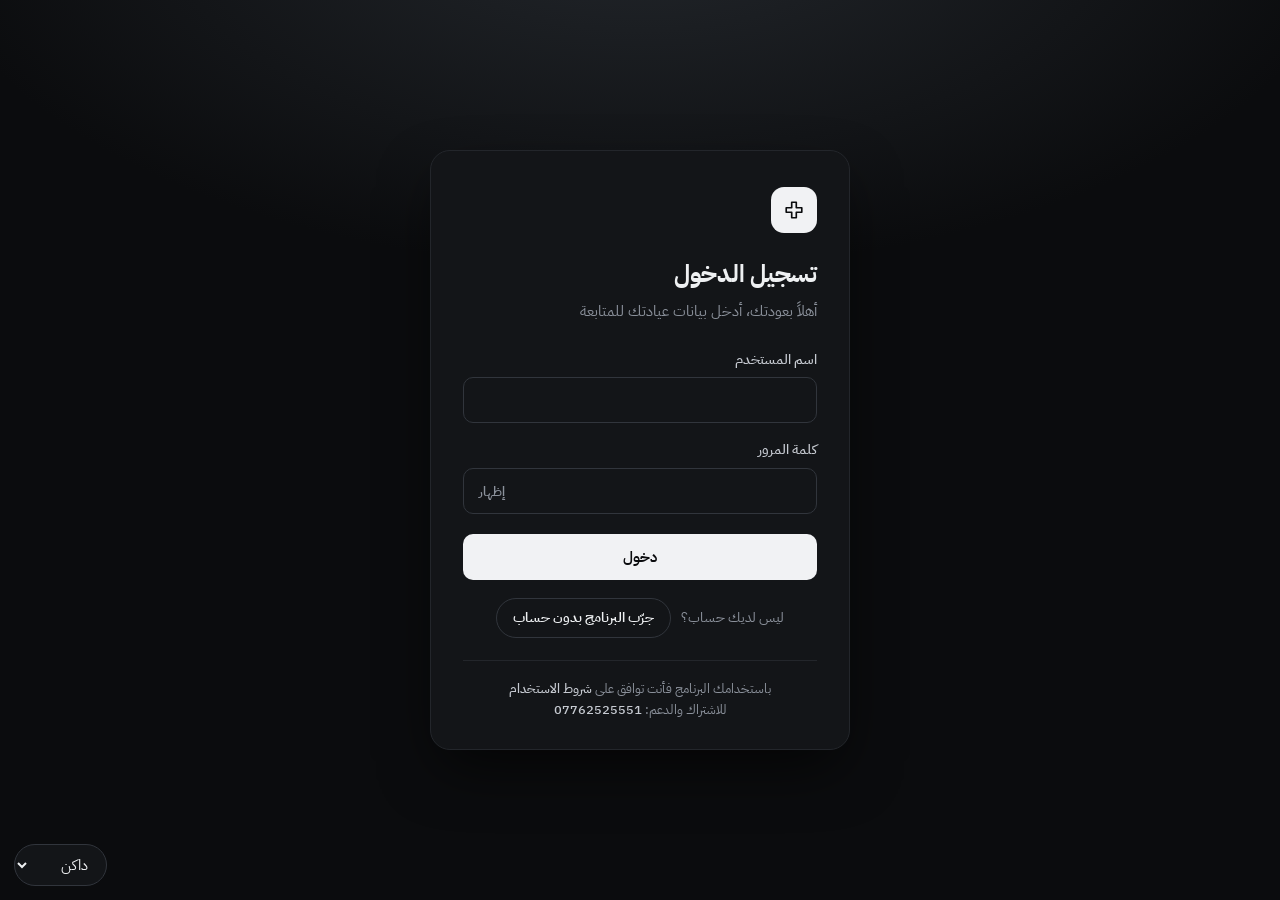
==== app.html @ d72290f8 "Rebuild clinic app on the store's platform: login, themes, provider, devices - Separate pages like t" ====
<!doctype html>
<html lang="ar" dir="rtl">
<head>
<meta charset="utf-8">
<meta name="viewport" content="width=device-width, initial-scale=1, viewport-fit=cover">
<title>العيادة</title>
<script>
(function () {
  // لون الخلفية قبل تحميل التنسيق، حتى لا تومض الصفحة بالأبيض
  try {
    var k = /provider\.html$/i.test(location.pathname) ? 'clinicProviderPrefs' : 'clinicPrefs';
    var p = JSON.parse(localStorage.getItem(k) || '{}'), t = p.theme || 'dark';
    document.documentElement.style.background = t === 'glass' ? '#161618' : t === 'light' ? '#f6f6f7' : '#0b0c0e';
    document.documentElement.style.colorScheme = t === 'light' ? 'light' : 'dark';
  } catch (e) { }
})();
</script>
<link rel="preconnect" href="https://pxxgydllfustqkpkfiqn.supabase.co">
<link rel="preconnect" href="https://fonts.googleapis.com">
<link rel="preconnect" href="https://fonts.gstatic.com" crossorigin>
<link rel="stylesheet" href="https://fonts.googleapis.com/css2?family=IBM+Plex+Sans+Arabic:wght@400;500;600;700&display=swap">
<link rel="stylesheet" href="design.css?v=202610290">
<link rel="stylesheet" href="glass.css?v=202610290">
<script src="theme.js?v=202610290"></script>
<script src="pwa.js?v=202610290"></script>
</head>
<body>
<div class="app">
  <aside class="side" aria-label="القائمة">
    <div class="side-brand">
      <span class="logo" id="bLogo" aria-hidden="true">ع</span>
      <span class="name"><b id="bClinic">العيادة</b><small id="bDoctor">نظام إدارة العيادة</small></span>
    </div>
    <nav id="nav" aria-label="الأقسام"></nav>
    <nav class="bottom" id="navBottom" aria-label="الإعدادات"></nav>
    <div class="user-box" id="userBox" hidden></div>
    <div class="net" id="net"></div>
  </aside>
  <div class="main">
    <header class="topbar">
      <div class="search">
        <svg viewBox="0 0 24 24" fill="none" stroke="currentColor" stroke-width="2" aria-hidden="true"><circle cx="11" cy="11" r="7"/><path d="m20 20-3.5-3.5"/></svg>
        <input type="search" id="gq" placeholder="ابحث عن مريض بالاسم أو الهاتف أو رقم الملف" autocomplete="off" aria-label="بحث عن مريض">
        <div class="gres" id="gres" hidden></div>
      </div>
      <div class="top-acts" id="topActs"></div>
    </header>
    <div id="banner"></div>
    <main id="view"><div class="loading">جارٍ فتح العيادة…</div></main>
  </div>
</div>
<div class="nav-backdrop" id="navBackdrop"></div>
<nav class="glass-tabbar" id="tabbar" aria-label="التبويبات"></nav>
<div class="overlay" id="overlay" hidden>
  <div class="sheet" id="sheet" role="dialog" aria-modal="true" aria-labelledby="mTitle">
    <div class="sheet-h"><h3 id="mTitle"></h3><button class="x" data-act="closeModal" aria-label="إغلاق">×</button></div>
    <div class="sheet-b" id="mBody"></div>
  </div>
</div>
<div class="toast" id="toast" role="status" hidden></div>
<div class="tip" id="tip" hidden></div>
<script src="core.js?v=202610290"></script>
<script src="views.js?v=202610290"></script>
<script src="patient.js?v=202610290"></script>
<script src="finance.js?v=202610290"></script>
<script src="extras.js?v=202610290"></script>
<script src="admin.js?v=202610290"></script>
<script src="cloud.js?v=202610290"></script>
<script src="demo.js?v=202610290"></script>
<script>App.start();</script>
</body>
</html>
---- design.css ----
/* design.css — الهوية البصرية للعيادة: نفس هوية برنامج المتجر (الفاتح، الداكن، الزجاج في glass.css)
 *
 * الثيم يضعه theme.js على <html data-theme="light|dark" data-glass="on|off" data-motion="on|off">.
 * لتغيير الألوان عدّل المتغيرات في أول الملف فقط. الوصفات والتقارير المطبوعة لها ألوانها الثابتة (.docprev).
 */

/* ===== الألوان: الوضع الفاتح ===== */
:root {
  --bg: #f6f6f7; --surface: #ffffff; --surface-2: #f3f4f6; --surface-3: #eaecef;
  --border: #e7e8eb; --border-strong: #d5d8dd;
  --text: #0e1116; --text-2: #3a404a; --muted: #6b7280; --faint: #9aa0aa;
  --primary: #111318; --primary-hover: #262a31; --primary-text: #ffffff;
  --accent: #0c8a63; --accent-soft: #e6f4ee; --accent-text: #0a6d4f; --accent-ink: #ffffff;
  --danger: #d4342a; --danger-soft: #fdecea; --danger-text: #b42318;
  --warn: #b7700a; --warn-soft: #fdf3e1; --warn-text: #93570a;
  --info: #2f5fd0; --info-soft: #ebf0fd; --info-text: #2449a8;
  --violet: #6247c4; --violet-soft: #efebfb;
  --hero-bg: #111318; --hero-text: #ffffff; --hero-muted: rgba(255, 255, 255, .62);
  --ring: rgba(12, 138, 99, .22);
  --shadow-sm: 0 1px 2px rgba(16, 24, 40, .04);
  --shadow-md: 0 1px 2px rgba(16, 24, 40, .04), 0 10px 30px -12px rgba(16, 24, 40, .12);
  --shadow-lg: 0 24px 60px -16px rgba(16, 24, 40, .28);
  --s1: #2a78d6; --s2: #eb6834; --grid: #eceef1;
  --radius: 14px; --radius-sm: 10px; --sidebar: 256px;
  --font-ui: "IBM Plex Sans Arabic", -apple-system, "SF Arabic", "Segoe UI", Tahoma, Arial, sans-serif;
  --ease: cubic-bezier(.2, .8, .2, 1); --ease-out: cubic-bezier(.16, 1, .3, 1);
  --dur-1: 120ms; --dur-2: 180ms; --dur-3: 280ms;
  color-scheme: light;
}

/* ===== الألوان: الوضع الداكن ===== */
html[data-theme="dark"] {
  color-scheme: dark;
  --bg: #0b0c0e; --surface: #131518; --surface-2: #1a1d21; --surface-3: #23272c;
  --border: #23262b; --border-strong: #31353c;
  --text: #eef0f2; --text-2: #c6cad1; --muted: #8b919b; --faint: #626872;
  --primary: #f1f2f4; --primary-hover: #ffffff; --primary-text: #0b0c0e;
  --accent: #3ccf98; --accent-soft: rgba(60, 207, 152, .12); --accent-text: #5fe0ae; --accent-ink: #04150e;
  --danger: #f2706a; --danger-soft: rgba(242, 112, 106, .13); --danger-text: #f79a95;
  --warn: #f0b44c; --warn-soft: rgba(240, 180, 76, .13); --warn-text: #f5c879;
  --info: #7ea3ff; --info-soft: rgba(126, 163, 255, .13); --info-text: #a5bfff;
  --violet: #b3a6f3; --violet-soft: rgba(179, 166, 243, .14);
  --hero-bg: linear-gradient(160deg, #1d2a24 0%, #15191b 70%); --hero-text: #f1f2f4; --hero-muted: rgba(241, 242, 244, .6);
  --ring: rgba(60, 207, 152, .25);
  --shadow-sm: none; --shadow-md: 0 1px 0 rgba(255, 255, 255, .02) inset; --shadow-lg: 0 24px 60px -12px rgba(0, 0, 0, .7);
  --s1: #3987e5; --s2: #d95926; --grid: #23262b;
}

/* أسماء المتغيرات القديمة داخل مكونات العيادة تتبع الهوية الجديدة */
:root, html[data-theme="dark"] {
  --ink: var(--text); --ink-2: var(--text-2); --line: var(--border); --line-2: var(--border-strong);
  --ok: var(--accent); --ok-soft: var(--accent-soft); --shadow: var(--shadow-lg);
  --f-display: var(--font-ui); --f-body: var(--font-ui); --r: var(--radius-sm);
}

/* ===== الأساس ===== */
*, *::before, *::after { box-sizing: border-box }
html, body { background: var(--bg); margin: 0 }
body { color: var(--text); font-family: var(--font-ui); font-size: 15px; line-height: 1.6; -webkit-font-smoothing: antialiased; -moz-osx-font-smoothing: grayscale }
button, input, select, textarea { font: inherit; color: inherit }
:focus-visible { outline: 2px solid var(--accent); outline-offset: 2px }
h1, h2, h3, h4 { text-wrap: balance }
img { max-width: 100% }
.num, td, .kpi .v { font-variant-numeric: tabular-nums }
small.cur { font-size: .78em; color: var(--muted); font-weight: 500 }
.muted { color: var(--muted) }
.ltr { direction: ltr; unicode-bidi: isolate }
[hidden] { display: none !important }
::selection { background: var(--accent-soft) }

/* ===== الحركة ===== */
html[data-motion="off"] *, html[data-motion="off"] *::before, html[data-motion="off"] *::after { animation: none !important; transition: none !important }
@media (prefers-reduced-motion: reduce) { *, *::before, *::after { animation: none !important; transition: none !important } }

/* ===== الإطار: قائمة جانبية يمين + مساحة عمل ===== */
.app { display: grid; grid-template-columns: var(--sidebar) minmax(0, 1fr); min-height: 100vh; transition: grid-template-columns var(--dur-3) var(--ease) }
html.nav-collapsed .app { grid-template-columns: 76px minmax(0, 1fr) }
.side { background: var(--surface); border-inline-end: 1px solid var(--border); position: sticky; top: 0; height: 100vh; display: flex; flex-direction: column; padding: max(16px, env(safe-area-inset-top, 0px)) 12px 14px; padding-right: max(12px, env(safe-area-inset-right, 0px)); gap: 6px; overflow-y: auto; overflow-x: hidden; scrollbar-width: thin; z-index: 30 }
.side-brand { display: flex; gap: 11px; align-items: center; padding: 6px 6px 16px; margin-bottom: 4px; border-bottom: 1px solid var(--border); min-width: 0 }
.logo { width: 38px; height: 38px; border-radius: 11px; background: var(--primary); color: var(--primary-text); display: grid; place-items: center; flex: none; font-weight: 700; font-size: 1rem; overflow: hidden }
.logo svg { width: 20px; height: 20px }
.side-brand .name { min-width: 0; display: flex; flex-direction: column; line-height: 1.35 }
.side-brand b { font-size: .98rem; font-weight: 700; white-space: nowrap; overflow: hidden; text-overflow: ellipsis }
.side-brand small { color: var(--muted); font-size: .78rem; white-space: nowrap; overflow: hidden; text-overflow: ellipsis }
.side nav { display: flex; flex-direction: column; gap: 2px }
.side nav.bottom { margin-top: auto; padding-top: 10px; border-top: 1px solid var(--border) }
.side nav button { display: flex; align-items: center; gap: 12px; background: none; border: 0; color: var(--text-2); padding: 9px 12px; border-radius: 10px; cursor: pointer; text-align: start; font-weight: 500; white-space: nowrap; font-size: .94rem; transition: background var(--dur-1), color var(--dur-1) }
.side nav button svg { width: 19px; height: 19px; flex: none; fill: none; stroke: currentColor; stroke-width: 1.7; stroke-linecap: round; stroke-linejoin: round; opacity: .8 }
.side nav button:hover { background: var(--surface-2); color: var(--text) }
.side nav button[aria-current="page"] { background: var(--surface-2); color: var(--text); font-weight: 700 }
.side nav button[aria-current="page"] svg { color: var(--accent); opacity: 1 }
.side nav .badge { margin-inline-start: auto; background: var(--warn); color: #1d1300; border-radius: 999px; font-size: .72rem; font-weight: 700; padding: 0 7px; min-width: 20px; text-align: center }
.side .lbl { overflow: hidden; text-overflow: ellipsis }
.user-box { display: flex; align-items: center; gap: 10px; margin-top: 10px; padding: 10px; border: 1px solid var(--border); border-radius: 12px; background: var(--surface-2); min-width: 0 }
.user-box .who-link { display: flex; align-items: center; gap: 10px; flex: 1; min-width: 0; background: none; border: 0; padding: 0; cursor: pointer; text-align: start }
.avatar { width: 34px; height: 34px; border-radius: 50%; background: var(--accent-soft); color: var(--accent-text); display: grid; place-items: center; font-weight: 700; flex: none; font-size: .9rem }
.user-box .who { min-width: 0; display: flex; flex-direction: column; line-height: 1.35 }
.user-box .who b { font-size: .9rem; white-space: nowrap; overflow: hidden; text-overflow: ellipsis }
.user-box .who small { color: var(--muted); font-size: .76rem }
.icon-btn { width: 34px; height: 34px; border-radius: 9px; display: grid; place-items: center; background: none; border: 0; color: var(--muted); cursor: pointer; flex: none }
.icon-btn:hover { background: var(--surface-3); color: var(--text) }
.icon-btn svg { width: 18px; height: 18px; fill: none; stroke: currentColor; stroke-width: 1.8; stroke-linecap: round; stroke-linejoin: round }
.net { font-size: .78rem; color: var(--muted); padding: 8px 8px 0; display: flex; align-items: center; gap: 6px; white-space: nowrap; overflow: hidden }
.dot { display: inline-block; width: 7px; height: 7px; border-radius: 50%; background: var(--faint); flex: none }
.dot.live { background: var(--accent) } .dot.local { background: var(--warn) }

/* القائمة المطوية: أيقونات فقط */
html.nav-collapsed .side { padding-inline: 10px }
html.nav-collapsed .side .lbl, html.nav-collapsed .side-brand .name, html.nav-collapsed .user-box .who, html.nav-collapsed .side nav .badge, html.nav-collapsed .net span:not(.dot) { display: none }
html.nav-collapsed .side nav button { justify-content: center; padding-inline: 0 }
html.nav-collapsed .side-brand { justify-content: center; padding-inline: 0 }
html.nav-collapsed .user-box { flex-direction: column; padding: 8px 4px; gap: 6px }
html.nav-collapsed .user-box .who-link { justify-content: center; flex: none }
html.nav-collapsed .net { justify-content: center; padding-inline: 0 }

.main { min-width: 0; display: flex; flex-direction: column }
.topbar { position: sticky; top: 0; z-index: 20; background: color-mix(in srgb, var(--bg) 86%, transparent); -webkit-backdrop-filter: blur(10px); backdrop-filter: blur(10px); display: flex; gap: 10px; align-items: center; padding: max(12px, env(safe-area-inset-top, 0px)) max(28px, env(safe-area-inset-left, 0px)) 12px 28px }
.search { position: relative; flex: 1; max-width: 480px }
.search input { width: 100%; padding-inline-start: 38px; height: 40px }
.search svg { position: absolute; inset-inline-start: 12px; top: 50%; transform: translateY(-50%); width: 17px; height: 17px; color: var(--muted); pointer-events: none }
.gres { position: absolute; top: calc(100% + 6px); inset-inline: 0; background: var(--surface); border: 1px solid var(--border); border-radius: var(--radius-sm); box-shadow: var(--shadow-lg); overflow: hidden; z-index: 30; max-height: 60vh; overflow-y: auto }
.gres button { display: flex; justify-content: space-between; gap: 10px; width: 100%; background: none; border: 0; border-bottom: 1px solid var(--border); padding: 10px 14px; text-align: start; cursor: pointer }
.gres button:last-child { border-bottom: 0 }
.gres button:hover, .gres button.on { background: var(--surface-2) }
.gres .none { padding: 12px 14px; color: var(--muted) }
.top-acts { display: flex; gap: 8px; margin-inline-start: auto; align-items: center }
.nav-toggle { width: 40px; height: 40px; border-radius: 11px; border: 1px solid var(--border); background: var(--surface); color: var(--text); display: grid; place-items: center; cursor: pointer; flex: none }
.nav-toggle:hover { background: var(--surface-2) }
.nav-toggle svg { width: 18px; height: 18px; fill: none; stroke: currentColor; stroke-width: 1.8; stroke-linecap: round }
.nav-backdrop { display: none }
#banner:empty { display: none }
#banner { padding-inline: 28px; padding-top: 4px; display: flex; flex-direction: column; gap: 8px }
.banner { background: var(--info-soft); color: var(--info-text); padding: 11px 16px; border-radius: var(--radius-sm); font-size: .92rem; display: flex; align-items: center; gap: 10px; flex-wrap: wrap }
.banner.warn { background: var(--warn-soft); color: var(--warn-text) }
.banner.bad { background: var(--danger-soft); color: var(--danger-text) }
.banner a { color: inherit; font-weight: 700 }
.banner .grow { flex: 1; min-width: 200px }
.demo-cta { background: #1faa59; color: #fff !important; border-radius: 999px; padding: 7px 16px; font-weight: 700; text-decoration: none; font-size: .88rem; white-space: nowrap }
.demo-exit { background: transparent; color: inherit; border: 1px solid currentColor; border-radius: 999px; padding: 6px 14px; font-weight: 600; cursor: pointer; font-size: .86rem; white-space: nowrap }
#view { padding: 18px 28px 90px; padding-left: max(28px, env(safe-area-inset-left, 0px)); max-width: 1360px; width: 100% }

/* ===== العناصر الأساسية ===== */
input, select, textarea { background: var(--surface); border: 1px solid var(--border-strong); border-radius: var(--radius-sm); padding: 8px 12px; min-width: 0; font-size: .95rem; color: var(--text); transition: border-color var(--dur-1), box-shadow var(--dur-1) }
input:not([type=checkbox]):not([type=radio]):not([type=file]), select { min-height: 40px }
input:focus, select:focus, textarea:focus { border-color: var(--accent); outline: none; box-shadow: 0 0 0 3px var(--ring) }
input::placeholder, textarea::placeholder { color: var(--faint) }
input[disabled], select[disabled], textarea[disabled] { opacity: .65 }
textarea { resize: vertical; min-height: 76px; line-height: 1.6 }
.btn { display: inline-flex; align-items: center; justify-content: center; gap: 7px; border: 1px solid var(--border-strong); background: var(--surface); border-radius: var(--radius-sm); padding: 8px 15px; min-height: 38px; cursor: pointer; font-weight: 600; white-space: nowrap; text-decoration: none; color: var(--text); font-size: .9rem; line-height: 1.4; transition: background var(--dur-1), border-color var(--dur-1), transform var(--dur-1) }
.btn:hover { background: var(--surface-2) }
.btn:active { transform: translateY(1px) }
.btn svg { width: 16px; height: 16px; fill: none; stroke: currentColor; stroke-width: 1.8; stroke-linecap: round; stroke-linejoin: round }
.btn.primary { background: var(--primary); border-color: var(--primary); color: var(--primary-text) }
.btn.primary:hover { background: var(--primary-hover); border-color: var(--primary-hover) }
.btn.ghost { border-color: transparent; background: none }
.btn.ghost:hover { background: var(--surface-2) }
.btn.sm { padding: 4px 11px; min-height: 30px; font-size: .83rem; border-radius: 8px }
.btn.danger { color: var(--danger-text) }
.btn.danger-fill { background: var(--danger); border-color: var(--danger); color: #fff }
.btn[disabled] { opacity: .5; cursor: default; transform: none }
/* مفتاح تشغيل/إيقاف (الإعدادات) */
.switch { appearance: none; -webkit-appearance: none; width: 44px; height: 26px; border-radius: 999px; background: var(--border-strong); position: relative; cursor: pointer; flex: none; transition: background var(--dur-2); border: 0; min-height: 0 !important; padding: 0 }
.switch::after { content: ""; position: absolute; top: 3px; inset-inline-start: 3px; width: 20px; height: 20px; border-radius: 50%; background: #fff; box-shadow: 0 1px 3px rgba(0, 0, 0, .25); transition: inset-inline-start var(--dur-2) var(--ease) }
.switch:checked { background: var(--accent) }
.switch:checked::after { inset-inline-start: 21px }
.switch:focus-visible { outline: 2px solid var(--accent); outline-offset: 2px }

/* ===== مكونات العيادة ===== */
.link{background:none;border:0;padding:0;color:inherit;font-weight:600;cursor:pointer;text-align:start}
.link:hover{color:var(--accent);text-decoration:underline}
.pill{display:inline-flex;align-items:center;gap:4px;padding:1px 10px;border-radius:999px;font-size:.78rem;font-weight:600;white-space:nowrap;line-height:1.7}
.p-booked{background:var(--surface-3);color:var(--ink-2)}
.p-confirmed{background:var(--violet-soft);color:var(--violet)}
.p-waiting{background:var(--warn-soft);color:var(--warn)}
.p-in{background:var(--info-soft);color:var(--info)}
.p-done,.p-paid,.p-ok{background:var(--ok-soft);color:var(--ok)}
.p-cancelled,.p-noshow,.p-unpaid,.p-bad{background:var(--danger-soft);color:var(--danger)}
.p-partial,.p-warn{background:var(--warn-soft);color:var(--warn)}
.p-neutral{background:var(--surface-2);color:var(--muted)}
.p-accent{background:var(--accent-soft);color:var(--accent)}

.head{display:flex;align-items:flex-end;gap:12px;flex-wrap:wrap;margin-bottom:18px}
.head h1{font-size:1.65rem;font-weight:700;margin:0;line-height:1.3;letter-spacing:-.01em}
.head .sub{color:var(--muted);font-size:.92rem;margin-top:2px}
.head .grow{margin-inline-end:auto;min-width:0}
.ctl{display:flex;flex-direction:column;gap:2px;font-size:.78rem;color:var(--muted);font-weight:500}
.seg{display:inline-flex;background:var(--surface-2);border-radius:9px;padding:3px;gap:2px}
.seg button{border:0;background:none;padding:5px 12px;border-radius:7px;cursor:pointer;font-size:.88rem;color:var(--muted);font-weight:500;white-space:nowrap}
.seg button[aria-pressed="true"]{background:var(--surface);color:var(--ink);box-shadow:var(--shadow-sm);font-weight:600}
.tabs{display:flex;gap:2px;border-bottom:1px solid var(--line);margin-bottom:16px;overflow-x:auto;overflow-y:hidden;scrollbar-width:none}
.tabs button{background:none;border:0;border-bottom:2px solid transparent;padding:9px 14px;cursor:pointer;color:var(--muted);font-weight:500;white-space:nowrap;margin-bottom:-1px}
.tabs button[aria-selected="true"]{color:var(--accent);border-bottom-color:var(--accent);font-weight:700}
.tabs .c{font-size:.75rem;background:var(--surface-2);border-radius:999px;padding:0 7px;margin-inline-start:4px;color:var(--muted)}

.panel{background:var(--surface);border:1px solid var(--line);border-radius:var(--radius);min-width:0;box-shadow:var(--shadow-md)}
.panel>.ph{display:flex;align-items:center;justify-content:space-between;gap:8px;padding:12px 16px;border-bottom:1px solid var(--line);flex-wrap:wrap}
.panel>.ph h3{margin:0;font-size:1rem;font-weight:700}
.panel>.ph .muted{font-size:.85rem}
.panel>.pb{padding:14px 16px}
.stack{display:flex;flex-direction:column;gap:16px;min-width:0}
.grid2{display:grid;grid-template-columns:minmax(0,1fr) minmax(0,1fr);gap:16px}
.grid3{display:grid;grid-template-columns:repeat(3,minmax(0,1fr));gap:16px}
.split{display:grid;grid-template-columns:minmax(0,1fr) 340px;gap:18px;align-items:start}

.kpis{display:grid;grid-template-columns:repeat(4,minmax(0,1fr));gap:12px;margin-bottom:18px}
.kpis.k3{grid-template-columns:repeat(3,minmax(0,1fr))}
.kpi{background:var(--surface);border:1px solid var(--line);border-radius:var(--radius);padding:16px 18px;min-width:0;box-shadow:var(--shadow-md)}
.kpi .l{color:var(--muted);font-size:.84rem;font-weight:500}
.kpi .v{font-size:1.75rem;font-weight:700;line-height:1.3;white-space:nowrap;overflow:hidden;text-overflow:ellipsis}
.kpi .v small{font-size:.85rem;font-weight:500;color:var(--muted)}
.kpi .h{font-size:.8rem;color:var(--muted)}
.kpi.hl{border-color:var(--warn);background:var(--warn-soft)}
.kpi.hl .l,.kpi.hl .h{color:var(--warn)}
.kpi.good .v{color:var(--ok)}.kpi.bad .v{color:var(--danger)}

.tbl{overflow-x:auto;background:var(--surface);border:1px solid var(--line);border-radius:var(--radius);box-shadow:var(--shadow-md)}
.panel .tbl{border:0;border-radius:0 0 12px 12px}
table{width:100%;border-collapse:collapse;min-width:680px}
th,td{padding:9px 14px;text-align:start;border-bottom:1px solid var(--line);vertical-align:middle}
th{font-size:.78rem;color:var(--muted);font-weight:600;background:transparent;white-space:nowrap}
tbody tr:hover{background:color-mix(in srgb,var(--surface-2) 55%,transparent)}
tr:last-child td{border-bottom:0}
td .acts{display:flex;gap:6px;justify-content:flex-end;flex-wrap:wrap}
td.n,th.n{text-align:end}
tfoot td{font-weight:700;background:var(--surface-2)}
.rowsub{display:block;font-size:.8rem;color:var(--muted);font-weight:400}

.empty{padding:34px 20px;text-align:center;color:var(--muted)}
.empty b{display:block;color:var(--ink);font-size:1.02rem;margin-bottom:4px}
.empty .btn{margin-top:12px}
.loading{padding:40px;text-align:center;color:var(--muted)}

.list{list-style:none;margin:0;padding:0}
.list>li{display:flex;align-items:center;gap:10px;padding:10px 16px;border-bottom:1px solid var(--line);min-width:0}
.list>li:last-child{border-bottom:0}
.list .grow{flex:1;min-width:0}
.list .t{font-weight:600}
.list .s{font-size:.82rem;color:var(--muted)}

.alerts{display:flex;flex-direction:column}
.alert-row{display:flex;gap:10px;align-items:flex-start;padding:10px 16px;border-bottom:1px solid var(--line);font-size:.9rem}
.alert-row:last-child{border-bottom:0}
.alert-row .ic{width:8px;height:8px;border-radius:50%;margin-top:8px;flex:none}
.ic.bad{background:var(--danger)}.ic.warn{background:var(--warn)}.ic.info{background:var(--info)}.ic.ok{background:var(--ok)}
.alert-row .grow{flex:1;min-width:0}

/* queue */
.q{list-style:none;margin:0;padding:0}
.q li{display:grid;grid-template-columns:76px minmax(0,1fr) auto;gap:4px 14px;align-items:center;padding:11px 16px;border-bottom:1px solid var(--line);border-inline-start:4px solid transparent}
.q li:last-child{border-bottom:0}
.q li.st-waiting{border-inline-start-color:var(--warn)}
.q li.st-in{border-inline-start-color:var(--info);background:color-mix(in srgb,var(--info-soft) 45%,transparent)}
.q li.st-done,.q li.st-cancelled,.q li.st-noshow{opacity:.62}
.q .tm{font-weight:700;font-size:1rem;line-height:1.3}
.q .tm small{display:block;font-weight:500;color:var(--muted);font-size:.75rem}
.q .who{min-width:0}
.q .who .s{font-size:.83rem;color:var(--muted);overflow:hidden;text-overflow:ellipsis;white-space:nowrap}
.q .side-a{display:flex;align-items:center;gap:6px;flex-wrap:wrap;justify-content:flex-end}
.tag-allergy{color:var(--danger);font-size:.75rem;font-weight:700;margin-inline-start:6px}

.slots{display:flex;flex-wrap:wrap;gap:6px}
.slot{border:1px dashed var(--accent);color:var(--accent);background:var(--accent-soft);border-radius:8px;padding:3px 10px;font-weight:600;cursor:pointer;font-size:.86rem}
.slot:hover{background:var(--accent);color:var(--accent-ink);border-style:solid}

.setup{background:linear-gradient(135deg,var(--accent-soft),var(--surface));border:1px solid var(--accent);border-radius:14px;padding:18px 20px;margin-bottom:18px}
.setup h2{margin:0 0 4px;font-family:var(--f-display);font-size:1.25rem}
.setup ol{margin:12px 0 0;padding:0;list-style:none;display:grid;grid-template-columns:repeat(4,minmax(0,1fr));gap:10px}
.setup li{background:var(--surface);border:1px solid var(--line);border-radius:10px;padding:10px 12px;display:flex;flex-direction:column;gap:6px;align-items:flex-start}
.setup li.done{opacity:.6}
.setup li b{font-size:.92rem}
.setup .step{font-size:.75rem;color:var(--accent);font-weight:700}

/* calendar */
.cal-day{display:flex;flex-direction:column}
.cal-row{display:grid;grid-template-columns:96px minmax(0,1fr);border-bottom:1px solid var(--line);min-height:46px}
.cal-row:last-child{border-bottom:0}
.cal-row .tm{padding:10px 14px;font-weight:600;color:var(--muted);font-size:.86rem;border-inline-end:1px solid var(--line);white-space:nowrap}
.cal-row.past .tm{opacity:.55}
.cal-row.brk{background:repeating-linear-gradient(135deg,transparent 0 8px,var(--surface-2) 8px 10px)}
.cal-row .cell{padding:6px 10px;display:flex;flex-direction:column;gap:6px;justify-content:center}
.free{background:none;border:1px dashed transparent;color:var(--muted);text-align:start;padding:6px 10px;border-radius:8px;cursor:pointer;font-size:.86rem}
.cal-row:hover .free{border-color:var(--accent);color:var(--accent)}
.appt{display:flex;align-items:center;gap:10px;border-radius:8px;padding:6px 10px;background:var(--surface-2);border-inline-start:4px solid var(--line-2);flex-wrap:wrap;min-width:0}
.appt.st-booked{border-inline-start-color:var(--muted)}
.appt.st-confirmed{border-inline-start-color:var(--violet)}
.appt.st-waiting{border-inline-start-color:var(--warn)}
.appt.st-in{border-inline-start-color:var(--info)}
.appt.st-done{border-inline-start-color:var(--ok)}
.appt.st-cancelled,.appt.st-noshow{border-inline-start-color:var(--danger);opacity:.6}
.appt .grow{flex:1;min-width:120px}
.appt .s{font-size:.8rem;color:var(--muted)}
.week{display:grid;grid-template-columns:repeat(7,minmax(130px,1fr));min-width:920px}
.wcol{border-inline-end:1px solid var(--line);min-height:260px;display:flex;flex-direction:column}
.wcol:last-child{border-inline-end:0}
.wcol.off{background:repeating-linear-gradient(135deg,transparent 0 8px,var(--surface-2) 8px 10px)}
.wcol.today .wh{background:var(--accent-soft);color:var(--accent)}
.wh{padding:9px 10px;border-bottom:1px solid var(--line);background:var(--surface-2);cursor:pointer;border:0;border-bottom:1px solid var(--line);text-align:start;width:100%}
.wh b{display:block;font-size:.92rem}
.wh span{font-size:.78rem;color:var(--muted)}
.wlist{padding:6px;display:flex;flex-direction:column;gap:4px}
.wchip{display:block;width:100%;text-align:start;border:0;border-inline-start:3px solid var(--muted);background:var(--surface-2);border-radius:6px;padding:4px 7px;font-size:.8rem;cursor:pointer;line-height:1.4}
.wchip b{font-weight:700}
.wchip.st-waiting{border-inline-start-color:var(--warn)}.wchip.st-in{border-inline-start-color:var(--info)}.wchip.st-done{border-inline-start-color:var(--ok)}.wchip.st-confirmed{border-inline-start-color:var(--violet)}
.wchip.st-cancelled,.wchip.st-noshow{border-inline-start-color:var(--danger);opacity:.55;text-decoration:line-through}

/* patient page */
.p-hero{background:var(--surface);border:1px solid var(--line);border-radius:14px;padding:18px 20px;display:flex;gap:18px;flex-wrap:wrap;align-items:flex-start;margin-bottom:14px}
.avatar{width:58px;height:58px;border-radius:14px;background:var(--accent-soft);color:var(--accent);display:grid;place-items:center;font-family:var(--f-display);font-size:1.5rem;font-weight:700;flex:none}
.p-id{flex:1;min-width:220px}
.p-id .no{font-size:.82rem;color:var(--muted);font-variant-numeric:tabular-nums}
.p-id h1{margin:0;font-size:1.45rem;line-height:1.35}
.facts{display:flex;flex-wrap:wrap;gap:4px 16px;color:var(--muted);font-size:.88rem;margin-top:4px}
.facts b{color:var(--ink);font-weight:600}
.p-acts{display:flex;gap:6px;flex-wrap:wrap;flex-basis:100%;padding-top:12px;border-top:1px solid var(--line)}
.flags{display:flex;flex-wrap:wrap;gap:8px;margin-bottom:14px}
.flag{border-radius:9px;padding:7px 12px;font-size:.88rem;border:1px solid}
.flag b{margin-inline-end:4px}
.flag.bad{background:var(--danger-soft);color:var(--danger);border-color:color-mix(in srgb,var(--danger) 35%,transparent)}
.flag.warn{background:var(--warn-soft);color:var(--warn);border-color:color-mix(in srgb,var(--warn) 30%,transparent)}
.flag.info{background:var(--info-soft);color:var(--info);border-color:color-mix(in srgb,var(--info) 30%,transparent)}
.dl{display:grid;grid-template-columns:150px minmax(0,1fr);gap:0;font-size:.92rem}
.dl dt{color:var(--muted);padding:8px 0;border-bottom:1px solid var(--line)}
.dl dd{margin:0;padding:8px 0;border-bottom:1px solid var(--line);white-space:pre-wrap}
.dl dt:nth-last-child(2),.dl dd:last-child{border-bottom:0}
.vit{display:grid;grid-template-columns:repeat(auto-fill,minmax(120px,1fr));gap:8px}
.vit div{background:var(--surface-2);border-radius:8px;padding:8px 10px}
.vit span{display:block;font-size:.75rem;color:var(--muted)}
.vit b{font-size:1.05rem;font-variant-numeric:tabular-nums}
.vit b small{font-size:.72rem;color:var(--muted);font-weight:500}
.vit .hi b{color:var(--danger)}

.tl{position:relative;display:flex;flex-direction:column;gap:12px}
.visit{background:var(--surface);border:1px solid var(--line);border-radius:12px;padding:14px 16px}
.visit-h{display:flex;justify-content:space-between;gap:8px;flex-wrap:wrap;align-items:center}
.visit-h .d{font-weight:700}
.visit-h .acts{display:flex;gap:6px;flex-wrap:wrap}
.vsec{margin-top:10px}
.vsec .lbl{font-size:.75rem;color:var(--muted);font-weight:700;letter-spacing:.03em;margin-bottom:2px}
.vsec .txt{white-space:pre-wrap;font-size:.92rem}
.dxs{display:flex;flex-wrap:wrap;gap:6px}
.dxs span{background:var(--accent-soft);color:var(--accent);font-weight:600;padding:2px 10px;border-radius:7px;font-size:.88rem}
.rxl{margin:0;padding:0;list-style:none;counter-reset:rx;display:flex;flex-direction:column;gap:4px}
.rxl li{counter-increment:rx;display:flex;gap:8px;font-size:.92rem}
.rxl li::before{content:counter(rx);background:var(--surface-2);border-radius:5px;min-width:22px;text-align:center;font-size:.78rem;font-weight:700;height:22px;line-height:22px;flex:none}
.rxl .dr{font-weight:700}
.rxl .dd{color:var(--ink-2)}

.files{display:grid;grid-template-columns:repeat(auto-fill,minmax(170px,1fr));gap:12px}
.file{background:var(--surface);border:1px solid var(--line);border-radius:12px;overflow:hidden;display:flex;flex-direction:column}
.file .th{aspect-ratio:4/3;max-width:100%;background:var(--surface-2);display:grid;place-items:center;color:var(--muted);overflow:hidden}
.file .th img{width:100%;height:100%;object-fit:cover}
.file .th svg{width:40px;height:40px}
.file .fi{padding:8px 10px;font-size:.85rem;display:flex;flex-direction:column;gap:2px}
.file .fi b{white-space:nowrap;overflow:hidden;text-overflow:ellipsis}
.file .fa{display:flex;gap:4px;padding:0 10px 10px}

/* visit editor */
.ve{display:grid;grid-template-columns:minmax(0,1fr) 320px;gap:18px;align-items:start}
.ve-aside{position:sticky;top:76px;display:flex;flex-direction:column;gap:12px}
.fs{background:var(--surface);border:1px solid var(--line);border-radius:12px;padding:14px 16px;margin-bottom:14px}
.fs>h3{margin:0 0 10px;font-size:1rem;display:flex;justify-content:space-between;align-items:center;gap:8px;flex-wrap:wrap}
.fs>h3 .muted{font-size:.82rem;font-weight:400}
.form{display:grid;grid-template-columns:repeat(2,minmax(0,1fr));gap:12px}
.form.f3{grid-template-columns:repeat(3,minmax(0,1fr))}
.form.f4{grid-template-columns:repeat(4,minmax(0,1fr))}
.form .full{grid-column:1/-1}
.form .span2{grid-column:span 2}
.form label,.fl{display:flex;flex-direction:column;gap:4px;font-size:.82rem;color:var(--muted);font-weight:500;min-width:0}
.form label input,.form label select,.form label textarea{color:var(--ink);width:100%}
.unit{display:flex;align-items:center;gap:6px}
.unit input{flex:1}
.unit em{font-style:normal;font-size:.75rem;color:var(--muted);white-space:nowrap}
.bp{display:flex;align-items:center;gap:4px}
.bp input{width:0;flex:1}
.chk{display:flex!important;flex-direction:row!important;align-items:center;gap:7px!important;color:var(--ink)!important;font-size:.9rem!important;cursor:pointer}
.chk input{width:auto!important;accent-color:var(--accent)}
.daypick{display:flex;flex-wrap:wrap;gap:6px}
.daypick label{display:inline-flex;flex-direction:row;align-items:center;gap:0;cursor:pointer;position:relative}
.daypick input{position:absolute;opacity:0;pointer-events:none;width:1px!important;height:1px;inset:0}
.daypick span{border:1px solid var(--line-2);border-radius:8px;padding:5px 12px;font-size:.88rem;color:var(--ink-2);background:var(--surface)}
.daypick input:checked+span{background:var(--accent);border-color:var(--accent);color:var(--accent-ink);font-weight:600}
.daypick input:focus-visible+span{outline:2px solid var(--accent);outline-offset:2px}
.chips{display:flex;flex-wrap:wrap;gap:6px;align-items:center}
.chip{display:inline-flex;align-items:center;gap:4px;border:1px solid var(--line-2);border-radius:999px;padding:2px 4px 2px 12px;font-size:.86rem;background:var(--surface)}
.chip.on{background:var(--accent-soft);border-color:var(--accent);color:var(--accent);font-weight:600}
.chip button{border:0;background:none;cursor:pointer;color:inherit;font-size:1rem;line-height:1;padding:0 6px;border-radius:50%}
.tog{border:1px solid var(--line-2);border-radius:999px;padding:3px 12px;font-size:.84rem;background:var(--surface);cursor:pointer;color:var(--ink-2)}
.tog[aria-pressed="true"]{background:var(--accent);border-color:var(--accent);color:var(--accent-ink);font-weight:600}
.tagin{display:flex;gap:6px}
.tagin input{flex:1}
.rx-t{width:100%;border-collapse:collapse;min-width:640px}
.rx-t td,.rx-t th{padding:4px;border:0;background:none}
.rx-t th{font-size:.76rem;color:var(--muted);text-align:start;font-weight:600}
.rx-t input,.rx-t select{width:100%}
.rx-t td.del{width:34px}
.rx-scroll{overflow-x:auto}
.bmi{font-size:.85rem;color:var(--muted);margin-top:4px}
.bmi b{color:var(--ink)}
.ve-foot{position:sticky;bottom:0;z-index:15;background:color-mix(in srgb,var(--bg) 92%,transparent);backdrop-filter:blur(8px);border-top:1px solid var(--line);padding:12px 0 calc(12px + env(safe-area-inset-bottom,0px));display:flex;gap:8px;flex-wrap:wrap;align-items:center}
.ve-foot .sum{margin-inline-start:auto;font-size:.9rem;color:var(--muted)}
.ve-foot .sum b{color:var(--ink);font-size:1.05rem}
.svc-row{display:flex;justify-content:space-between;align-items:center;gap:10px;padding:6px 0;border-bottom:1px dashed var(--line)}
.svc-row:last-child{border-bottom:0}

/* charts */
.chart{width:100%;overflow-x:auto}
.chart svg{display:block;width:100%;height:auto;min-width:520px}
.chart text{fill:var(--muted);font-size:11px;font-family:var(--f-body)}
.legend{display:flex;gap:16px;flex-wrap:wrap;font-size:.84rem;color:var(--ink-2);margin-bottom:8px}
.legend i{display:inline-block;width:12px;height:12px;border-radius:3px;margin-inline-end:6px;vertical-align:-1px}
.hbars{display:flex;flex-direction:column;gap:8px}
.hbar{display:grid;grid-template-columns:minmax(90px,170px) minmax(0,1fr) 54px;gap:10px;align-items:center;font-size:.88rem}
.hbar .tr{height:12px;background:var(--surface-2);border-radius:4px;overflow:hidden}
.hbar .fl{height:100%;background:var(--s1);border-radius:0 4px 4px 0;display:block}
.hbar .lb{overflow:hidden;text-overflow:ellipsis;white-space:nowrap}
.hbar .vv{text-align:end;font-variant-numeric:tabular-nums;color:var(--ink-2)}
.tip{position:fixed;z-index:60;pointer-events:none;background:var(--ink);color:var(--bg);font-size:.82rem;padding:6px 10px;border-radius:7px;box-shadow:var(--shadow);white-space:pre-line;max-width:260px;line-height:1.5}

/* modal */
.overlay{position:fixed;inset:0;z-index:50;background:rgba(6,22,24,.55);display:flex;align-items:flex-start;justify-content:center;overflow-y:auto;padding:max(28px,env(safe-area-inset-top,0px)) max(12px,env(safe-area-inset-right,0px)) 28px max(12px,env(safe-area-inset-left,0px))}
.sheet{background:var(--surface);border-radius:18px;box-shadow:var(--shadow);width:100%;max-width:600px;border:1px solid var(--line)}
.sheet.wide{max-width:900px}
.sheet-h{display:flex;justify-content:space-between;align-items:center;padding:14px 18px;border-bottom:1px solid var(--line);gap:10px}
.sheet-h h3{margin:0;font-family:var(--f-display);font-size:1.15rem;font-weight:700}
.x{background:none;border:0;font-size:1.5rem;line-height:1;cursor:pointer;color:var(--muted);padding:2px 8px;border-radius:6px}
.x:hover{background:var(--surface-2)}
.sheet-b{padding:16px 18px}
.m-foot{grid-column:1/-1;display:flex;gap:8px;padding-top:6px;flex-wrap:wrap}
.err{grid-column:1/-1;background:var(--danger-soft);color:var(--danger);padding:8px 12px;border-radius:8px;font-size:.9rem}
.hint{grid-column:1/-1;background:var(--info-soft);color:var(--info);padding:8px 12px;border-radius:8px;font-size:.88rem}
.sec-h{grid-column:1/-1;font-weight:700;font-size:.88rem;color:var(--ink);border-top:1px solid var(--line);padding-top:10px;margin-top:2px}
.items-t{width:100%;border-collapse:collapse;min-width:0}
.items-t td,.items-t th{padding:4px;border:0;background:none}
.items-t th{font-size:.76rem;color:var(--muted);font-weight:600}
.items-t input,.items-t select{width:100%}

/* document preview (mirrors the downloadable file) */
.docprev{background:#fff;color:#1b1b1b;border:1px solid var(--line);border-radius:8px;padding:28px 30px;font-size:14px;line-height:1.7;max-height:62vh;overflow-y:auto}
.docprev .dh{display:flex;justify-content:space-between;gap:16px;border-bottom:2px solid #0b6a62;padding-bottom:12px;margin-bottom:14px;flex-wrap:wrap}
.docprev .dh h2{margin:0;font-family:var(--f-display);color:#0b6a62;font-size:20px}
.docprev .dh small{display:block;color:#555}
.docprev h1{font-size:18px;text-align:center;margin:6px 0 14px;font-family:var(--f-display)}
.docprev table{min-width:0;width:100%;border-collapse:collapse}
.docprev td,.docprev th{border:1px solid #ccc;padding:6px 8px;background:none;color:#1b1b1b}
.docprev .meta{display:flex;flex-wrap:wrap;gap:4px 22px;background:#f2f6f5;padding:8px 12px;border-radius:6px;margin-bottom:12px}
.docprev .rxsym{font-size:26px;font-weight:700;color:#0b6a62;font-family:serif}
.docprev ol{padding-inline-start:22px}
.docprev .sig{margin-top:40px;display:flex;justify-content:space-between;gap:20px}
.docprev .sig div{min-width:180px;text-align:center;border-top:1px solid #999;padding-top:6px;color:#555}
.docprev .df{margin-top:24px;border-top:1px solid #ddd;padding-top:8px;font-size:12px;color:#666;text-align:center}

.toast{position:fixed;bottom:calc(22px + env(safe-area-inset-bottom,0px));left:50%;transform:translateX(-50%);background:var(--ink);color:var(--bg);padding:10px 16px;border-radius:10px;z-index:70;box-shadow:var(--shadow);font-size:.9rem;max-width:calc(100% - 32px);display:flex;gap:12px;align-items:center}
.toast button{background:none;border:1px solid currentColor;color:inherit;border-radius:6px;padding:2px 10px;cursor:pointer;font-size:.85rem}

/* waiting-room screen: one deliberate dark world, readable from across the hall */
body.tv-mode .side,body.tv-mode .topbar,body.tv-mode #banner{display:none}
body.tv-mode .app{grid-template-columns:minmax(0,1fr)}
body.tv-mode #view{max-width:none;padding:0}
.tv{min-height:100vh;background:#08201f;color:#e9f6f4;display:flex;flex-direction:column;padding:max(24px,env(safe-area-inset-top,0px)) max(28px,env(safe-area-inset-right,0px)) 20px max(28px,env(safe-area-inset-left,0px));gap:24px}
.tv-h{display:flex;justify-content:space-between;align-items:flex-start;gap:16px;flex-wrap:wrap;border-bottom:1px solid #1d4a47;padding-bottom:16px}
.tv-h b{display:block;font-family:var(--f-display);font-size:clamp(1.6rem,3vw,2.6rem);line-height:1.2}
.tv-h span{color:#8fc4bd;font-size:clamp(1rem,1.6vw,1.3rem)}
.tv-clock{font-size:clamp(2rem,4vw,3.4rem);font-weight:700;font-variant-numeric:tabular-nums;text-align:left;line-height:1.1}
.tv-clock span{display:block;font-size:clamp(.9rem,1.3vw,1.1rem);font-weight:500}
.tv-main{flex:1;display:grid;grid-template-columns:minmax(0,1.3fr) minmax(0,1fr);gap:24px}
.tv .lbl{display:block;color:#8fc4bd;font-size:clamp(1rem,1.6vw,1.4rem);font-weight:600;margin-bottom:12px}
.tv-now{background:#0f3936;border:2px solid #3fb8ab;border-radius:22px;padding:28px;display:flex;flex-direction:column;justify-content:center;align-items:center;text-align:center}
.tv-now b{font-family:var(--f-display);font-size:clamp(3rem,8vw,7rem);line-height:1.15;color:#fff}
.tv-now b.idle{color:#3d6f6a}
.tv-now em{font-style:normal;font-size:clamp(1.1rem,2vw,1.8rem);color:#8fc4bd;margin-top:8px;font-variant-numeric:tabular-nums}
.tv-next{background:#0c2c2a;border-radius:22px;padding:24px}
.tv-next ol{list-style:none;margin:0;padding:0;display:flex;flex-direction:column;gap:10px}
.tv-next li{display:flex;align-items:center;gap:14px;font-size:clamp(1.3rem,2.6vw,2.2rem);border-bottom:1px solid #1d4a47;padding-bottom:10px}
.tv-next li:first-child{color:#ffd27a}
.tv-next .n{min-width:1.8em;height:1.8em;border-radius:50%;background:#1d4a47;display:grid;place-items:center;font-size:.7em;font-weight:700}
.tv-next .nm{flex:1;font-weight:600}
.tv-next .fn{color:#8fc4bd;font-size:.6em;font-variant-numeric:tabular-nums}
.tv-next p{color:#8fc4bd;font-size:1.2rem}
.tv-next .empty-q{font-size:clamp(1.2rem,2vw,1.6rem);color:#3d6f6a}
.tv-foot{display:flex;justify-content:space-between;align-items:center;color:#8fc4bd;font-size:1.1rem;gap:10px;flex-wrap:wrap}
.tv-acts{display:flex;gap:8px;opacity:.5}
.tv-acts:hover{opacity:1}
.tv .btn{background:#123f3c;color:#e9f6f4;border-color:#1d4a47}
@media (max-width:760px){.tv-main{grid-template-columns:minmax(0,1fr)}}


.p-info{background:var(--info-soft);color:var(--info-text)}

/* ===== الإعدادات: أقسام جانبية مثل المتجر ===== */
.set-layout { display: grid; grid-template-columns: 220px minmax(0, 1fr); gap: 24px; align-items: start }
.set-nav { position: sticky; top: 76px; display: flex; flex-direction: column; gap: 2px }
.set-nav .grp { font-size: .74rem; color: var(--faint); font-weight: 600; padding: 12px 12px 4px }
.set-nav .grp:first-child { padding-top: 0 }
.set-nav button { background: none; border: 1px solid transparent; text-align: start; padding: 8px 12px; border-radius: 10px; color: var(--text-2); cursor: pointer; font-weight: 500; font-size: .92rem }
.set-nav button:hover { background: var(--surface-2); color: var(--text) }
.set-nav button[aria-current="true"] { background: var(--surface); border-color: var(--border); color: var(--text); font-weight: 700; box-shadow: var(--shadow-sm) }
.set-body { display: flex; flex-direction: column; gap: 16px; min-width: 0; max-width: 860px }
.set-card { background: var(--surface); border: 1px solid var(--border); border-radius: var(--radius); padding: 20px 22px; box-shadow: var(--shadow-md) }
.set-head { padding-bottom: 14px; margin-bottom: 16px; border-bottom: 1px solid var(--border) }
.set-head h2 { margin: 0; font-size: 1.05rem; font-weight: 700 }
.set-head p { margin: 2px 0 0; color: var(--muted); font-size: .88rem }
.set-toggle { display: flex !important; flex-direction: row !important; align-items: center; justify-content: space-between; gap: 16px; padding: 12px 0; border-bottom: 1px solid var(--border); color: var(--text) !important; font-size: .95rem !important; cursor: pointer }
.set-toggle:last-child { border-bottom: 0 }
.set-toggle strong { display: block; font-weight: 600 }
.set-toggle .note, .set-card .note { color: var(--muted); font-size: .84rem; font-weight: 400; display: block }
.theme-pick { display: grid; grid-template-columns: repeat(3, minmax(0, 1fr)); gap: 10px }
.theme-pick label { cursor: pointer; display: flex !important; flex-direction: column; gap: 8px !important; color: var(--text) !important; font-weight: 600 !important; font-size: .9rem !important }
.theme-pick input { position: absolute; opacity: 0; pointer-events: none }
.theme-pick .sw { height: 74px; border-radius: 12px; border: 2px solid var(--border); position: relative; overflow: hidden; transition: border-color var(--dur-1) }
.theme-pick input:checked + .sw { border-color: var(--accent); box-shadow: 0 0 0 3px var(--ring) }
.theme-pick input:focus-visible + .sw { outline: 2px solid var(--accent); outline-offset: 2px }
.sw.light { background: #f6f6f7 } .sw.dark { background: #0b0c0e } .sw.glass { background: radial-gradient(70% 60% at 90% 0%, #55555a, transparent 70%), radial-gradient(60% 60% at 0% 100%, #3a3a3e, transparent 70%), #161618 }
.sw i { position: absolute; inset: 12px 12px auto auto; width: 34%; height: 50px; border-radius: 8px }
.sw b { position: absolute; inset: 12px auto auto 12px; width: 46%; height: 10px; border-radius: 4px }
.sw.light i { background: #fff; border: 1px solid #e7e8eb } .sw.light b { background: #111318 }
.sw.dark i { background: #131518; border: 1px solid #23262b } .sw.dark b { background: #f1f2f4 }
.sw.glass i { background: rgba(255, 255, 255, .14); border: 1px solid rgba(255, 255, 255, .25) } .sw.glass b { background: #0a84ff }
.facts { display: grid; grid-template-columns: repeat(auto-fill, minmax(170px, 1fr)); gap: 10px }
.fact { background: var(--surface-2); border-radius: 10px; padding: 10px 12px; font-size: .84rem; color: var(--muted) }
.fact b { display: block; color: var(--text); font-size: 1rem; margin-top: 2px; word-break: break-all }

/* ===== المستخدمون والأجهزة ===== */
.people { list-style: none; margin: 0; padding: 0 }
.people li { display: flex; align-items: center; gap: 12px; padding: 12px 0; border-bottom: 1px solid var(--border); flex-wrap: wrap }
.people li:last-child { border-bottom: 0 }
.people .g { flex: 1; min-width: 180px }
.people .s { font-size: .82rem; color: var(--muted) }
.meter { height: 8px; border-radius: 999px; background: var(--surface-3); overflow: hidden; margin-top: 6px }
.meter i { display: block; height: 100%; background: var(--accent); border-radius: inherit }
.meter.full i { background: var(--warn) }

/* ===== شريط الاتصال وإشعار التحديث (pwa.js) ===== */
.net-pill { position: fixed; bottom: calc(18px + env(safe-area-inset-bottom, 0px)); left: 18px; z-index: 65; display: flex; align-items: center; gap: 8px; background: var(--surface); border: 1px solid var(--border); color: var(--text); border-radius: 999px; padding: 7px 14px; font-size: .84rem; box-shadow: var(--shadow-lg); opacity: 0; transform: translateY(10px); pointer-events: none; transition: opacity var(--dur-2), transform var(--dur-2) var(--ease) }
.net-pill.show { opacity: 1; transform: none }
.net-pill i { width: 8px; height: 8px; border-radius: 50%; background: var(--warn) }
.net-pill[data-mode="ok"] i { background: var(--accent) }
.update-bar { position: fixed; top: calc(12px + env(safe-area-inset-top, 0px)); left: 50%; transform: translateX(-50%); z-index: 90; display: flex; align-items: center; gap: 12px; background: var(--primary); color: var(--primary-text); border-radius: 999px; padding: 8px 8px 8px 18px; padding-inline-start: 18px; box-shadow: var(--shadow-lg); font-size: .9rem; font-weight: 600; max-width: calc(100vw - 24px) }
.update-bar button { background: var(--accent); color: var(--accent-ink); border: 0; border-radius: 999px; padding: 6px 14px; font-weight: 700; cursor: pointer }

/* ===== الصفحات المستقلة: الدخول، انتهاء الاشتراك، الشروط ===== */
body.standalone { min-height: 100vh; display: grid; place-items: center; padding: 32px 16px; background: radial-gradient(1200px 600px at 50% -10%, var(--surface-3), transparent 60%), var(--bg) }
.sheet-card { width: min(420px, 100%); background: var(--surface); border: 1px solid var(--border); border-radius: 20px; padding: 36px 32px 28px; box-shadow: var(--shadow-lg) }
.sheet-card.wide { width: min(760px, 100%) }
.sheet-card .mark { width: 46px; height: 46px; border-radius: 13px; display: grid; place-items: center; background: var(--primary); color: var(--primary-text); margin-bottom: 22px }
.sheet-card .mark svg { width: 22px; height: 22px; fill: none; stroke: currentColor; stroke-width: 1.8; stroke-linecap: round; stroke-linejoin: round }
.sheet-card h1 { margin: 0 0 6px; font-size: 24px; font-weight: 700; letter-spacing: -.01em }
.sheet-card .lead { margin: 0 0 26px; color: var(--muted); font-size: 14.5px }
.sheet-card form { display: grid; gap: 16px }
.field { display: grid; gap: 7px; font-size: 13.5px; font-weight: 500; color: var(--text-2) }
.field input { width: 100%; height: 46px }
.pass { position: relative }
.pass input { padding-left: 70px }
.pass button { position: absolute; left: 6px; top: 50%; transform: translateY(-50%); border: 0; background: none; color: var(--muted); font-weight: 600; font-size: .82rem; padding: 6px 10px; border-radius: 7px; cursor: pointer }
.pass button:hover { color: var(--text); background: var(--surface-2) }
.form-error { color: var(--danger-text); font-size: 13.5px; font-weight: 500; margin: -4px 0 -6px }
.form-error:empty { display: none }
.submit { height: 46px; margin-top: 4px; border: 0; border-radius: var(--radius-sm); background: var(--primary); color: var(--primary-text); font-size: 15px; font-weight: 600; cursor: pointer; transition: background var(--dur-1), transform var(--dur-1); width: 100% }
.submit:hover { background: var(--primary-hover) }
.submit:active { transform: translateY(1px) }
.submit:disabled { opacity: .55; cursor: default; transform: none }
.submit.secondary { background: transparent; color: var(--text); border: 1px solid var(--border-strong) }
.submit.secondary:hover { background: var(--surface-2) }
.demo-entry { display: flex; align-items: center; justify-content: center; flex-wrap: wrap; gap: 6px 10px; margin-top: 18px; color: var(--muted); font-size: 14px }
.demo-btn { border: 1px solid var(--border-strong); background: transparent; color: var(--text); border-radius: 999px; padding: 8px 16px; font-weight: 600; cursor: pointer }
.demo-btn:hover { background: var(--surface-2) }
.terms-line { margin: 22px 0 0; padding-top: 18px; border-top: 1px solid var(--border); text-align: center; font-size: 13px; color: var(--muted) }
.terms-line a { color: var(--text-2); font-weight: 500; text-decoration: none }
.terms-line a:hover { color: var(--text); text-decoration: underline }
.prose h2 { font-size: 1.05rem; margin: 24px 0 6px }
.prose p, .prose li { color: var(--text-2); font-size: .95rem }
.prose ul { padding-inline-start: 20px }
.state-ic { width: 52px; height: 52px; border-radius: 50%; display: grid; place-items: center; margin: 0 auto 16px; background: var(--warn-soft); color: var(--warn) }
.state-ic svg { width: 24px; height: 24px; fill: none; stroke: currentColor; stroke-width: 1.8; stroke-linecap: round; stroke-linejoin: round }
.contact { background: var(--surface-2); border-radius: 12px; padding: 12px; text-align: center; font-weight: 700; margin: 18px 0 }
.theme-float { position: fixed; bottom: calc(14px + env(safe-area-inset-bottom, 0px)); left: 14px; z-index: 5 }
.theme-float select { border-radius: 999px; min-height: 38px; padding-inline: 14px 30px; background: var(--surface) }

/* ===== شريط التبويب للهاتف (يظهر في ثيم الزجاج فقط، glass.css) ===== */
.glass-tabbar { display: none }

/* ===== الهاتف والشاشات الصغيرة ===== */
@media (max-width: 1180px) { .split, .ve { grid-template-columns: minmax(0, 1fr) } .ve-aside { position: static; order: -1 } .setup ol { grid-template-columns: repeat(2, minmax(0, 1fr)) } }
@media (max-width: 980px) {
  .kpis { grid-template-columns: repeat(2, minmax(0, 1fr)) }
  .grid3 { grid-template-columns: minmax(0, 1fr) }
  .set-layout { grid-template-columns: minmax(0, 1fr) }
  .set-nav { position: static; flex-direction: row; overflow-x: auto; scrollbar-width: none; gap: 6px; padding-bottom: 2px }
  .set-nav .grp { display: none }
  .set-nav button { white-space: nowrap; border: 1px solid var(--border); background: var(--surface) }
}
@media (max-width: 760px) {
  .app, html.nav-collapsed .app { grid-template-columns: minmax(0, 1fr) }
  .side { position: fixed; inset-block: 0; right: 0; width: min(300px, 86vw); transform: translateX(105%); transition: transform var(--dur-3) var(--ease-out); box-shadow: var(--shadow-lg); z-index: 60 }
  html.nav-collapsed .side .lbl, html.nav-collapsed .side-brand .name, html.nav-collapsed .user-box .who { display: initial }
  body.nav-open .side { transform: none }
  body.nav-open .nav-backdrop { display: block; position: fixed; inset: 0; z-index: 55; background: rgba(0, 0, 0, .45) }
  .topbar { padding: max(10px, env(safe-area-inset-top, 0px)) 16px 10px; flex-wrap: wrap }
  .search { max-width: none; flex: 1 1 100%; order: 3 }
  .top-acts { margin-inline-start: auto }
  #view { padding: 14px 16px 90px }
  #banner { padding-inline: 16px }
  .theme-pick { grid-template-columns: minmax(0, 1fr) minmax(0, 1fr) minmax(0, 1fr); gap: 6px }
  .set-card { padding: 16px }
}
@media (max-width: 640px) {
  .grid2, .form, .form.f3, .form.f4, .kpis.k3 { grid-template-columns: minmax(0, 1fr) }
  .form .span2 { grid-column: 1/-1 }
  .setup ol { grid-template-columns: minmax(0, 1fr) }
  .q li { grid-template-columns: 62px minmax(0, 1fr) }
  .q .side-a { grid-column: 1/-1; justify-content: flex-start }
  .kpi .v { font-size: 1.35rem }
  .dl { grid-template-columns: 110px minmax(0, 1fr) }
  .head h1 { font-size: 1.3rem }
  .hbar { grid-template-columns: minmax(70px, 110px) minmax(0, 1fr) 44px }
  .docprev { padding: 18px }
  .acct-n { display: none }
  .sheet-card { padding: 28px 22px 22px; border-radius: 18px }
}

@media (prefers-reduced-motion:no-preference){.sheet{animation:pop .16s ease-out}@keyframes pop{from{transform:translateY(10px);opacity:.5}to{transform:none;opacity:1}}}
---- glass.css ----
/* glass.css — ثيم «زجاج» الاختياري (بأسلوب Liquid Glass)، نفس ثيم المتجر
 *
 * يعمل فقط عند اختيار «زجاج» من الإعدادات ← المظهر (html[data-glass="on"]، يضعه theme.js).
 * يُحمَّل بعد design.css. الأجهزة التي لا تدعم الضبابية أو طلبت تقليل الشفافية ترى طبقات معتمة.
 */
@media screen {
  html[data-glass="on"] {
    color-scheme: dark;
    --bg: #161618;
    --surface: rgba(255, 255, 255, .09); --surface-2: rgba(255, 255, 255, .06); --surface-3: rgba(255, 255, 255, .12);
    --border: rgba(255, 255, 255, .14); --border-strong: rgba(255, 255, 255, .24);
    --text: #ffffff; --text-2: #e5e5ea; --muted: #aeaeb2; --faint: #8e8e93;
    --primary: #0a84ff; --primary-hover: #3395ff; --primary-text: #ffffff;
    --accent: #0a84ff; --accent-soft: rgba(10, 132, 255, .18); --accent-text: #64a8ff; --accent-ink: #ffffff;
    --danger: #ff6961; --danger-soft: rgba(255, 105, 97, .17); --danger-text: #ff8a84;
    --warn: #ffb340; --warn-soft: rgba(255, 179, 64, .16); --warn-text: #ffc56b;
    --info: #64a8ff; --info-soft: rgba(100, 168, 255, .16); --info-text: #8cbcff;
    --violet: #bf9bff; --violet-soft: rgba(191, 155, 255, .16);
    --ok: #30d158; --ok-soft: rgba(48, 209, 88, .16);
    --ring: rgba(10, 132, 255, .38);
    --shadow-sm: none; --shadow-md: 0 12px 30px rgba(0, 0, 0, .32); --shadow-lg: 0 24px 60px -12px rgba(0, 0, 0, .6);
    --s1: #0a84ff; --s2: #ff9f0a; --grid: rgba(255, 255, 255, .1);
    --radius: 20px; --radius-sm: 12px;
    --glass-bg: linear-gradient(180deg, rgba(255, 255, 255, .13) 0%, rgba(255, 255, 255, 0) 50%), rgba(255, 255, 255, .08);
    --glass-strong: linear-gradient(180deg, rgba(255, 255, 255, .2) 0%, rgba(255, 255, 255, 0) 60%), rgba(44, 44, 46, .72);
    --glass-blur: blur(20px) saturate(180%);
    --glass-edge: rgba(255, 255, 255, .2);
    --glass-shine: inset 0 1px 0 rgba(255, 255, 255, .42), inset 0 0 18px rgba(255, 255, 255, .04);
    --glass-shadow: 0 12px 30px rgba(0, 0, 0, .3);
    --glass-wallpaper:
      radial-gradient(70% 45% at 88% 0%, #4a4a4f 0%, transparent 70%),
      radial-gradient(60% 40% at 0% 40%, #2e2e32 0%, transparent 70%),
      radial-gradient(70% 45% at 100% 95%, #3a3a3e 0%, transparent 70%),
      #161618;
    --font-ui: -apple-system, "SF Pro Text", "SF Arabic", "IBM Plex Sans Arabic", system-ui, sans-serif;
    background: #161618 !important;
  }
  html[data-glass="on"] body { background: transparent !important }
  html[data-glass="on"] body::before { content: ""; position: fixed; inset: 0; z-index: -1; background: var(--glass-wallpaper); pointer-events: none }

  /* الأسطح الزجاجية */
  html[data-glass="on"] .side,
  html[data-glass="on"] .panel,
  html[data-glass="on"] .kpi,
  html[data-glass="on"] .tbl,
  html[data-glass="on"] .fs,
  html[data-glass="on"] .visit,
  html[data-glass="on"] .p-hero,
  html[data-glass="on"] .file,
  html[data-glass="on"] .setup,
  html[data-glass="on"] .set-card,
  html[data-glass="on"] .sheet-card,
  html[data-glass="on"] .user-box,
  html[data-glass="on"] .nav-toggle {
    background: var(--glass-bg) !important;
    -webkit-backdrop-filter: var(--glass-blur); backdrop-filter: var(--glass-blur);
    border: 1px solid var(--glass-edge) !important;
    box-shadow: var(--glass-shine), var(--glass-shadow) !important;
  }
  html[data-glass="on"] .panel .tbl { background: transparent !important; border: 0 !important; box-shadow: none !important; -webkit-backdrop-filter: none; backdrop-filter: none }
  html[data-glass="on"] .panel, html[data-glass="on"] .tbl, html[data-glass="on"] .set-card, html[data-glass="on"] .sheet-card, html[data-glass="on"] .p-hero { border-radius: 24px !important }
  html[data-glass="on"] .kpi, html[data-glass="on"] .file, html[data-glass="on"] .visit, html[data-glass="on"] .fs { border-radius: 22px !important }

  /* القائمة الجانبية: لوح عائم */
  html[data-glass="on"] .side { margin: 12px; margin-inline-end: 0; height: calc(100vh - 24px); top: 12px; border-radius: 26px !important }
  html[data-glass="on"] .side nav button[aria-current="page"] { background: linear-gradient(180deg, rgba(255, 255, 255, .2), rgba(255, 255, 255, .06)); box-shadow: inset 0 1px 0 rgba(255, 255, 255, .35) }
  html[data-glass="on"] .logo { background: #0a84ff; color: #fff }

  /* النوافذ والقوائم المنبثقة: زجاج أكثف للقراءة */
  html[data-glass="on"] .sheet, html[data-glass="on"] .gres {
    background: var(--glass-strong) !important;
    -webkit-backdrop-filter: blur(30px) saturate(180%); backdrop-filter: blur(30px) saturate(180%);
    border: 1px solid var(--glass-edge) !important;
    box-shadow: var(--glass-shine), var(--shadow-lg) !important;
    border-radius: 26px;
  }
  html[data-glass="on"] .overlay { background: rgba(0, 0, 0, .35) }
  html[data-glass="on"] input, html[data-glass="on"] select, html[data-glass="on"] textarea { background: rgba(255, 255, 255, .07); border-color: rgba(255, 255, 255, .16) }
  html[data-glass="on"] select option { background: #2c2c2e; color: #fff }
  html[data-glass="on"] .btn { border-radius: 999px }
  html[data-glass="on"] .btn:not(.primary):not(.ghost):not(.danger-fill) { background: rgba(255, 255, 255, .1); border-color: rgba(255, 255, 255, .18) }
  html[data-glass="on"] .btn.primary { box-shadow: inset 0 1px 0 rgba(255, 255, 255, .35) }
  html[data-glass="on"] .topbar { background: transparent; -webkit-backdrop-filter: none; backdrop-filter: none }
  html[data-glass="on"] .toast { background: var(--glass-strong); color: #fff; -webkit-backdrop-filter: blur(30px); backdrop-filter: blur(30px); border: 1px solid var(--glass-edge); border-radius: 999px }
  html[data-glass="on"] .set-nav button[aria-current="true"] { background: rgba(255, 255, 255, .12); border-color: var(--glass-edge) }
  html[data-glass="on"] .seg { background: rgba(255, 255, 255, .08) }
  html[data-glass="on"] .seg button[aria-pressed="true"] { background: rgba(255, 255, 255, .2); color: #fff }

  /* شريط التبويب الزجاجي للهاتف */
  @media (max-width: 760px) {
    html[data-glass="on"] .side { margin: 0; height: 100vh; top: 0; border-radius: 0 26px 26px 0 !important }
    html[data-glass="on"] .glass-tabbar {
      display: flex; position: fixed; z-index: 50; left: 12px; right: 12px; bottom: calc(10px + env(safe-area-inset-bottom, 0px));
      justify-content: space-around; padding: 6px; border-radius: 26px;
      background: var(--glass-strong); -webkit-backdrop-filter: blur(30px) saturate(180%); backdrop-filter: blur(30px) saturate(180%);
      border: 1px solid var(--glass-edge); box-shadow: var(--glass-shine), var(--shadow-lg);
    }
    html[data-glass="on"] .glass-tabbar button { flex: 1; display: flex; flex-direction: column; align-items: center; gap: 2px; background: none; border: 0; color: var(--muted); font-size: .7rem; font-weight: 600; padding: 6px 2px; border-radius: 20px; cursor: pointer }
    html[data-glass="on"] .glass-tabbar button svg { width: 22px; height: 22px; fill: none; stroke: currentColor; stroke-width: 1.7; stroke-linecap: round; stroke-linejoin: round }
    html[data-glass="on"] .glass-tabbar button[aria-current="page"] { color: #0a84ff; background: rgba(255, 255, 255, .1) }
    html[data-glass="on"] #view { padding-bottom: 120px }
    html[data-glass="on"] .toast { bottom: calc(92px + env(safe-area-inset-bottom, 0px)) }
  }

  /* بلا ضبابية أو تقليل الشفافية: طبقات معتمة */
  @supports not ((backdrop-filter: blur(1px)) or (-webkit-backdrop-filter: blur(1px))) {
    html[data-glass="on"] { --glass-bg: #2c2c2e; --glass-strong: #2c2c2e; --surface: #2c2c2e }
  }
  @media (prefers-reduced-transparency: reduce) {
    html[data-glass="on"] { --glass-bg: #2c2c2e; --glass-strong: #2c2c2e; --surface: #2c2c2e }
  }
}
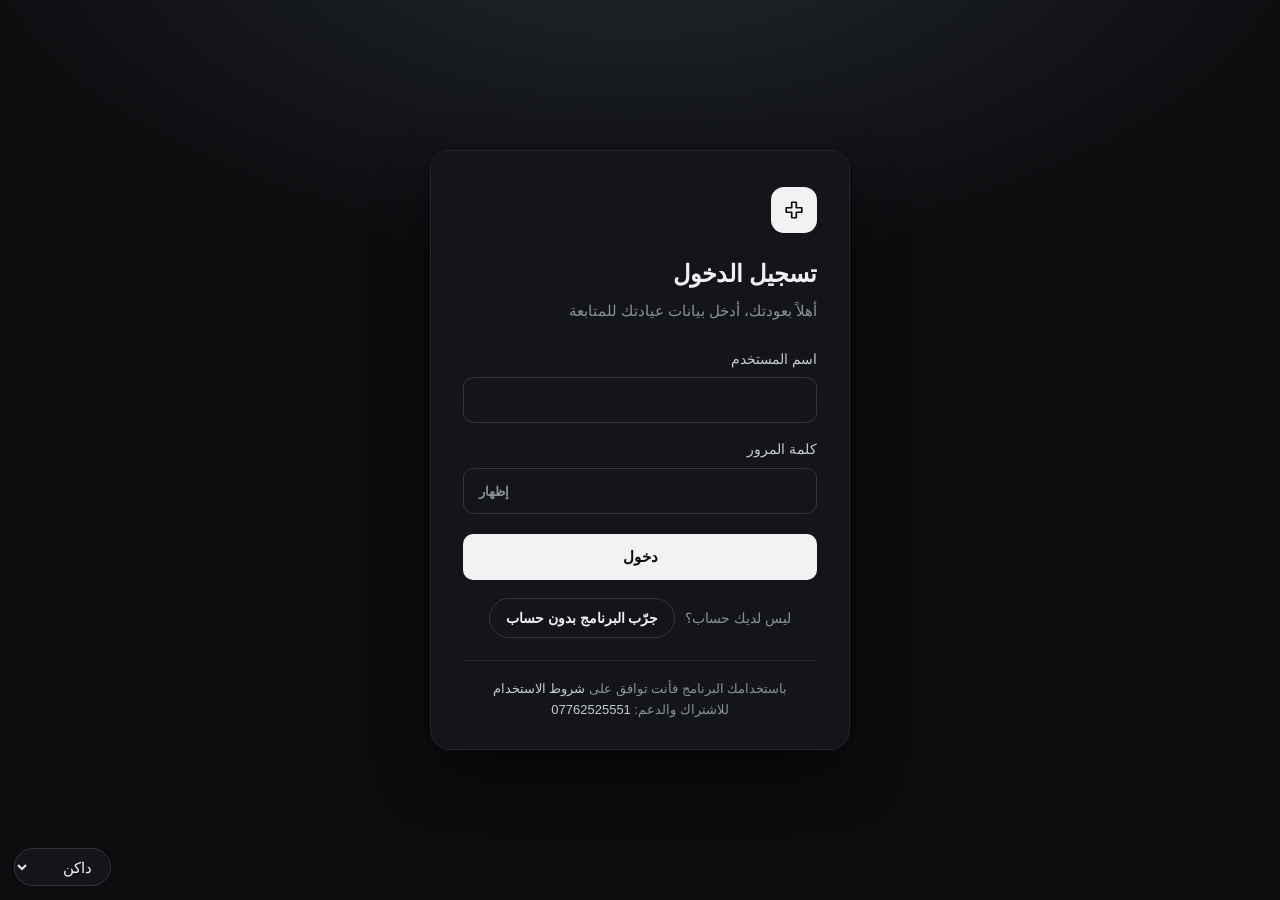
==== commit 9ff10eac: "Bump app version so browsers drop the cached provider panel and app files Co-Authored-By: Claude Opu" ====
--- a/app.html
+++ b/app.html
@@ -19,10 +19,10 @@
 <link rel="preconnect" href="https://fonts.googleapis.com">
 <link rel="preconnect" href="https://fonts.gstatic.com" crossorigin>
 <link rel="stylesheet" href="https://fonts.googleapis.com/css2?family=IBM+Plex+Sans+Arabic:wght@400;500;600;700&display=swap">
-<link rel="stylesheet" href="design.css?v=202610290">
-<link rel="stylesheet" href="glass.css?v=202610290">
-<script src="theme.js?v=202610290"></script>
-<script src="pwa.js?v=202610290"></script>
+<link rel="stylesheet" href="design.css?v=202610300">
+<link rel="stylesheet" href="glass.css?v=202610300">
+<script src="theme.js?v=202610300"></script>
+<script src="pwa.js?v=202610300"></script>
 </head>
 <body>
 <div class="app">
@@ -59,14 +59,14 @@
 </div>
 <div class="toast" id="toast" role="status" hidden></div>
 <div class="tip" id="tip" hidden></div>
-<script src="core.js?v=202610290"></script>
-<script src="views.js?v=202610290"></script>
-<script src="patient.js?v=202610290"></script>
-<script src="finance.js?v=202610290"></script>
-<script src="extras.js?v=202610290"></script>
-<script src="admin.js?v=202610290"></script>
-<script src="cloud.js?v=202610290"></script>
-<script src="demo.js?v=202610290"></script>
+<script src="core.js?v=202610300"></script>
+<script src="views.js?v=202610300"></script>
+<script src="patient.js?v=202610300"></script>
+<script src="finance.js?v=202610300"></script>
+<script src="extras.js?v=202610300"></script>
+<script src="admin.js?v=202610300"></script>
+<script src="cloud.js?v=202610300"></script>
+<script src="demo.js?v=202610300"></script>
 <script>App.start();</script>
 </body>
 </html>
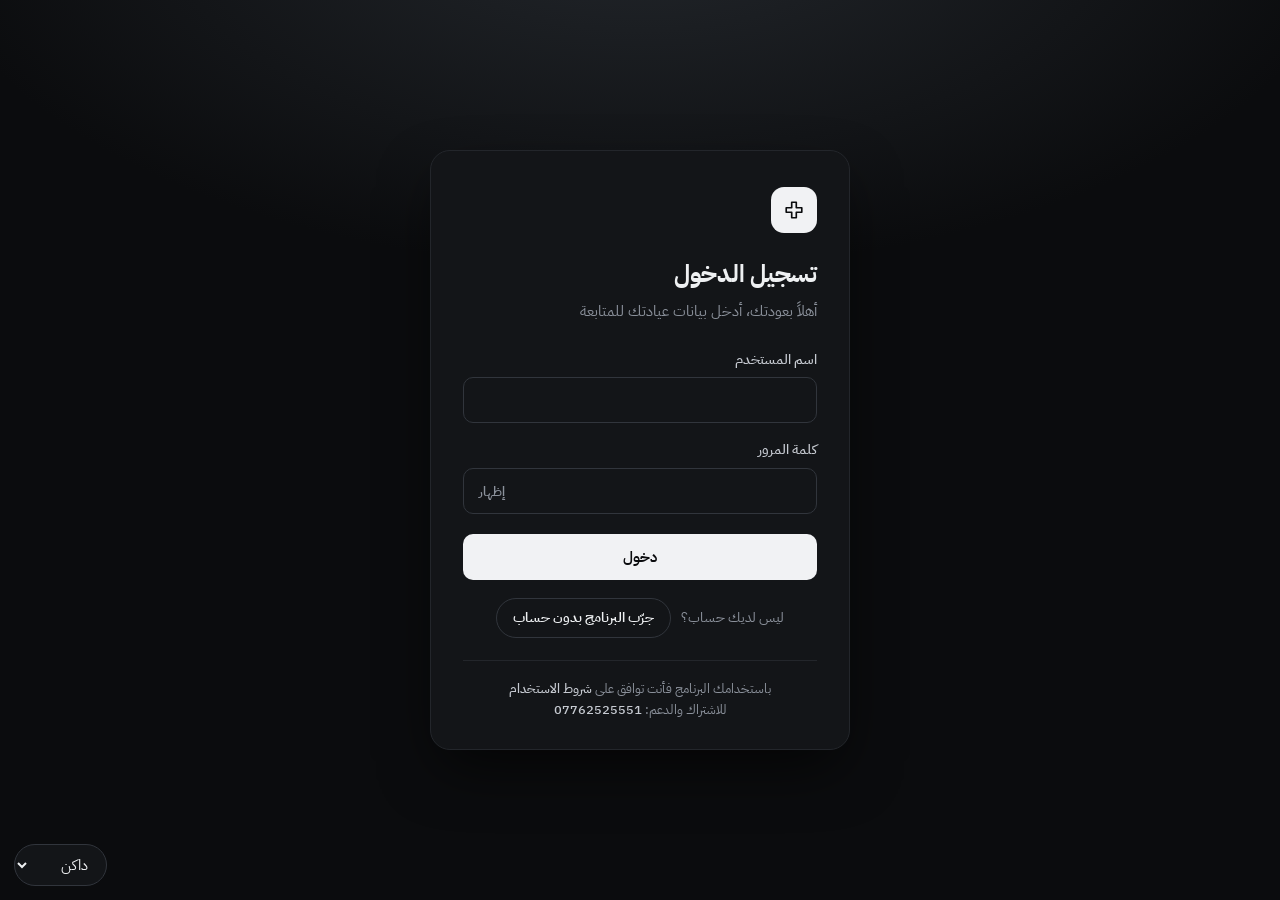
==== commit fac1e371: "Redesign the home page: hero card, KPI icons, month summary, guided empty states; content fills wide" ====
--- a/app.html
+++ b/app.html
@@ -15,14 +15,14 @@
   } catch (e) { }
 })();
 </script>
-<link rel="preconnect" href="https://pxxgydllfustqkpkfiqn.supabase.co">
+<link rel="preconnect" href="https://yukyibwkxwkssirhdhfg.supabase.co">
 <link rel="preconnect" href="https://fonts.googleapis.com">
 <link rel="preconnect" href="https://fonts.gstatic.com" crossorigin>
 <link rel="stylesheet" href="https://fonts.googleapis.com/css2?family=IBM+Plex+Sans+Arabic:wght@400;500;600;700&display=swap">
-<link rel="stylesheet" href="design.css?v=202610300">
-<link rel="stylesheet" href="glass.css?v=202610300">
-<script src="theme.js?v=202610300"></script>
-<script src="pwa.js?v=202610300"></script>
+<link rel="stylesheet" href="design.css?v=202610320">
+<link rel="stylesheet" href="glass.css?v=202610320">
+<script src="theme.js?v=202610320"></script>
+<script src="pwa.js?v=202610320"></script>
 </head>
 <body>
 <div class="app">
@@ -59,14 +59,14 @@
 </div>
 <div class="toast" id="toast" role="status" hidden></div>
 <div class="tip" id="tip" hidden></div>
-<script src="core.js?v=202610300"></script>
-<script src="views.js?v=202610300"></script>
-<script src="patient.js?v=202610300"></script>
-<script src="finance.js?v=202610300"></script>
-<script src="extras.js?v=202610300"></script>
-<script src="admin.js?v=202610300"></script>
-<script src="cloud.js?v=202610300"></script>
-<script src="demo.js?v=202610300"></script>
+<script src="core.js?v=202610320"></script>
+<script src="views.js?v=202610320"></script>
+<script src="patient.js?v=202610320"></script>
+<script src="finance.js?v=202610320"></script>
+<script src="extras.js?v=202610320"></script>
+<script src="admin.js?v=202610320"></script>
+<script src="cloud.js?v=202610320"></script>
+<script src="demo.js?v=202610320"></script>
 <script>App.start();</script>
 </body>
 </html>
--- a/design.css
+++ b/design.css
@@ -137,7 +137,8 @@
 .banner .grow { flex: 1; min-width: 200px }
 .demo-cta { background: #1faa59; color: #fff !important; border-radius: 999px; padding: 7px 16px; font-weight: 700; text-decoration: none; font-size: .88rem; white-space: nowrap }
 .demo-exit { background: transparent; color: inherit; border: 1px solid currentColor; border-radius: 999px; padding: 6px 14px; font-weight: 600; cursor: pointer; font-size: .86rem; white-space: nowrap }
-#view { padding: 18px 28px 90px; padding-left: max(28px, env(safe-area-inset-left, 0px)); max-width: 1360px; width: 100% }
+#view { padding: 18px 28px 90px; padding-left: max(28px, env(safe-area-inset-left, 0px)); max-width: 1680px; width: 100%; margin-inline: auto }
+#banner { max-width: 1680px; width: 100%; margin-inline: auto }
 
 /* ===== العناصر الأساسية ===== */
 input, select, textarea { background: var(--surface); border: 1px solid var(--border-strong); border-radius: var(--radius-sm); padding: 8px 12px; min-width: 0; font-size: .95rem; color: var(--text); transition: border-color var(--dur-1), box-shadow var(--dur-1) }
@@ -200,7 +201,7 @@
 .stack{display:flex;flex-direction:column;gap:16px;min-width:0}
 .grid2{display:grid;grid-template-columns:minmax(0,1fr) minmax(0,1fr);gap:16px}
 .grid3{display:grid;grid-template-columns:repeat(3,minmax(0,1fr));gap:16px}
-.split{display:grid;grid-template-columns:minmax(0,1fr) 340px;gap:18px;align-items:start}
+.split{display:grid;grid-template-columns:minmax(0,1fr) minmax(340px,32%);gap:16px;align-items:start}
 
 .kpis{display:grid;grid-template-columns:repeat(4,minmax(0,1fr));gap:12px;margin-bottom:18px}
 .kpis.k3{grid-template-columns:repeat(3,minmax(0,1fr))}
@@ -486,6 +487,44 @@
 
 .p-info{background:var(--info-soft);color:var(--info-text)}
 
+/* ===== الصفحة الرئيسية ===== */
+.hero { background: var(--hero-bg); color: var(--hero-text); border-radius: var(--radius); padding: 24px 26px; display: flex; justify-content: space-between; gap: 24px; margin-bottom: 16px; flex-wrap: wrap; box-shadow: var(--shadow-md); position: relative; overflow: hidden }
+.hero::after { content: ""; position: absolute; inset: auto -60px -120px auto; width: 320px; height: 320px; border-radius: 50%; background: radial-gradient(closest-side, rgba(60, 207, 152, .22), transparent); pointer-events: none }
+.hero-main { min-width: 0; flex: 1 1 420px; position: relative; z-index: 1 }
+.hero-date { color: var(--hero-muted); font-size: .88rem }
+.hero h1 { margin: 4px 0 6px; font-size: 1.75rem; line-height: 1.3; letter-spacing: -.01em }
+.hero p { margin: 0 0 16px; color: var(--hero-muted) }
+.hero p b { color: var(--hero-text) }
+.hero-acts { display: flex; gap: 8px; flex-wrap: wrap }
+.hero .btn { background: rgba(255, 255, 255, .1); border-color: rgba(255, 255, 255, .16); color: var(--hero-text) }
+.hero .btn:hover { background: rgba(255, 255, 255, .18) }
+.hero .btn.primary { background: #fff; border-color: #fff; color: #0b0c0e }
+html[data-glass="on"] .hero .btn.primary { background: var(--primary); border-color: var(--primary); color: #fff }
+.hero-side { display: flex; flex-direction: column; align-items: flex-end; justify-content: space-between; gap: 12px; position: relative; z-index: 1; min-width: 220px }
+.hero-clock { font-size: 2.3rem; font-weight: 700; line-height: 1; font-variant-numeric: tabular-nums; letter-spacing: -.02em }
+.hero-next { background: rgba(255, 255, 255, .08); border: 1px solid rgba(255, 255, 255, .12); border-radius: 12px; padding: 10px 14px; min-width: 220px; display: flex; flex-direction: column }
+.hero-next span { color: var(--hero-muted); font-size: .78rem }
+.hero-next b { font-size: 1.05rem }
+.hero-next small { color: var(--hero-muted); font-size: .82rem }
+.kpi { position: relative }
+.kic { position: absolute; top: 14px; inset-inline-end: 14px; width: 36px; height: 36px; border-radius: 10px; display: grid; place-items: center }
+.kic svg { width: 19px; height: 19px }
+.k-info { background: var(--info-soft); color: var(--info-text) } .k-warn { background: var(--warn-soft); color: var(--warn-text) }
+.k-violet { background: var(--violet-soft); color: var(--violet) } .k-ok { background: var(--accent-soft); color: var(--accent-text) }
+.kpi.hl .kic { background: var(--surface); }
+.mini { display: grid; grid-template-columns: repeat(2, minmax(0, 1fr)); gap: 10px }
+.mini > div { background: var(--surface-2); border-radius: 10px; padding: 10px 12px; display: flex; flex-direction: column; min-width: 0 }
+.mini span { color: var(--muted); font-size: .8rem }
+.mini b { font-size: 1.25rem; font-variant-numeric: tabular-nums; line-height: 1.35; white-space: nowrap; overflow: hidden; text-overflow: ellipsis }
+.mini b.bad { color: var(--danger-text) }
+.mini small { color: var(--faint); font-size: .76rem }
+.empty-ic { width: 52px; height: 52px; border-radius: 14px; background: var(--surface-2); color: var(--muted); display: grid; place-items: center; margin: 0 auto 12px }
+.empty-ic svg { width: 24px; height: 24px }
+.empty.big { padding: 46px 24px }
+.empty-acts { display: flex; gap: 8px; justify-content: center; flex-wrap: wrap; margin-top: 14px }
+.empty-acts .btn { margin-top: 0 }
+@media (max-width: 760px) { .hero { padding: 18px } .hero h1 { font-size: 1.35rem } .hero-side { align-items: stretch; min-width: 0; flex: 1 1 100% } .hero-clock { display: none } .kic { display: none } }
+
 /* ===== الإعدادات: أقسام جانبية مثل المتجر ===== */
 .set-layout { display: grid; grid-template-columns: 220px minmax(0, 1fr); gap: 24px; align-items: start }
 .set-nav { position: sticky; top: 76px; display: flex; flex-direction: column; gap: 2px }
